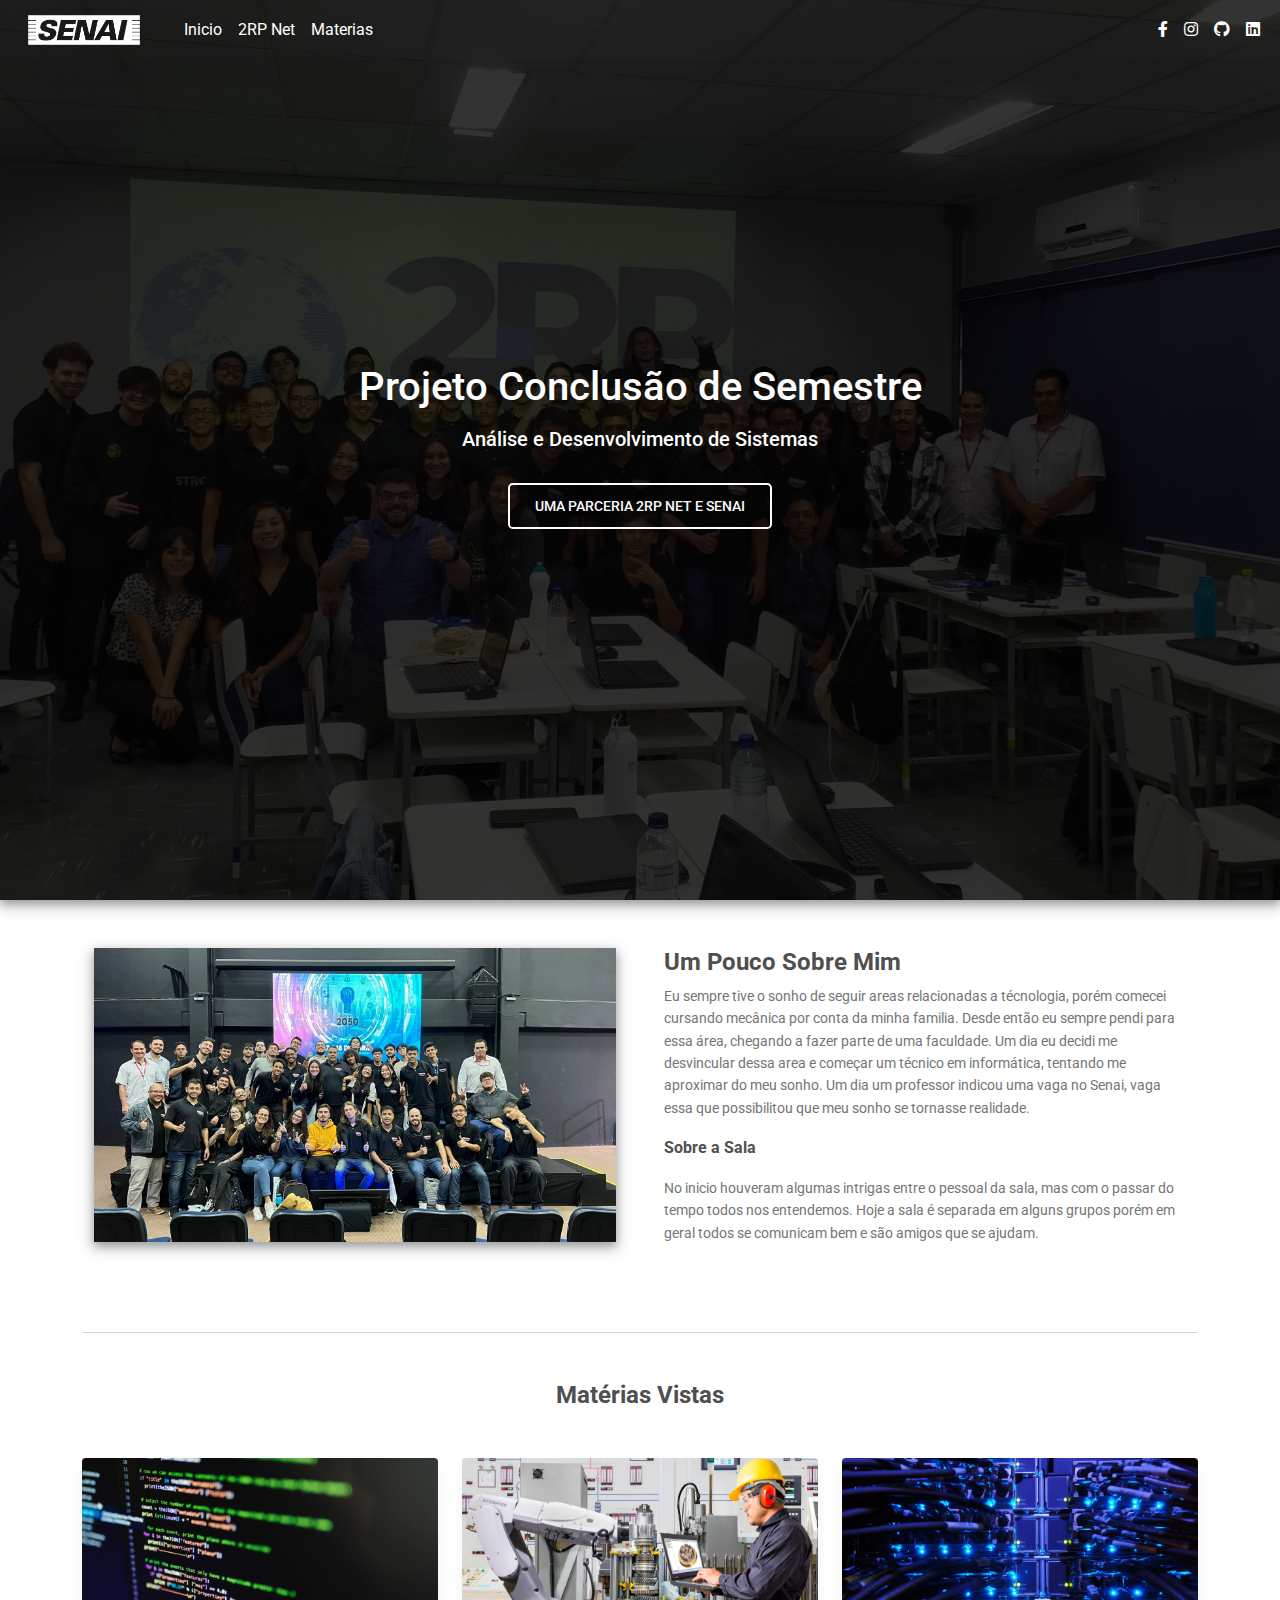
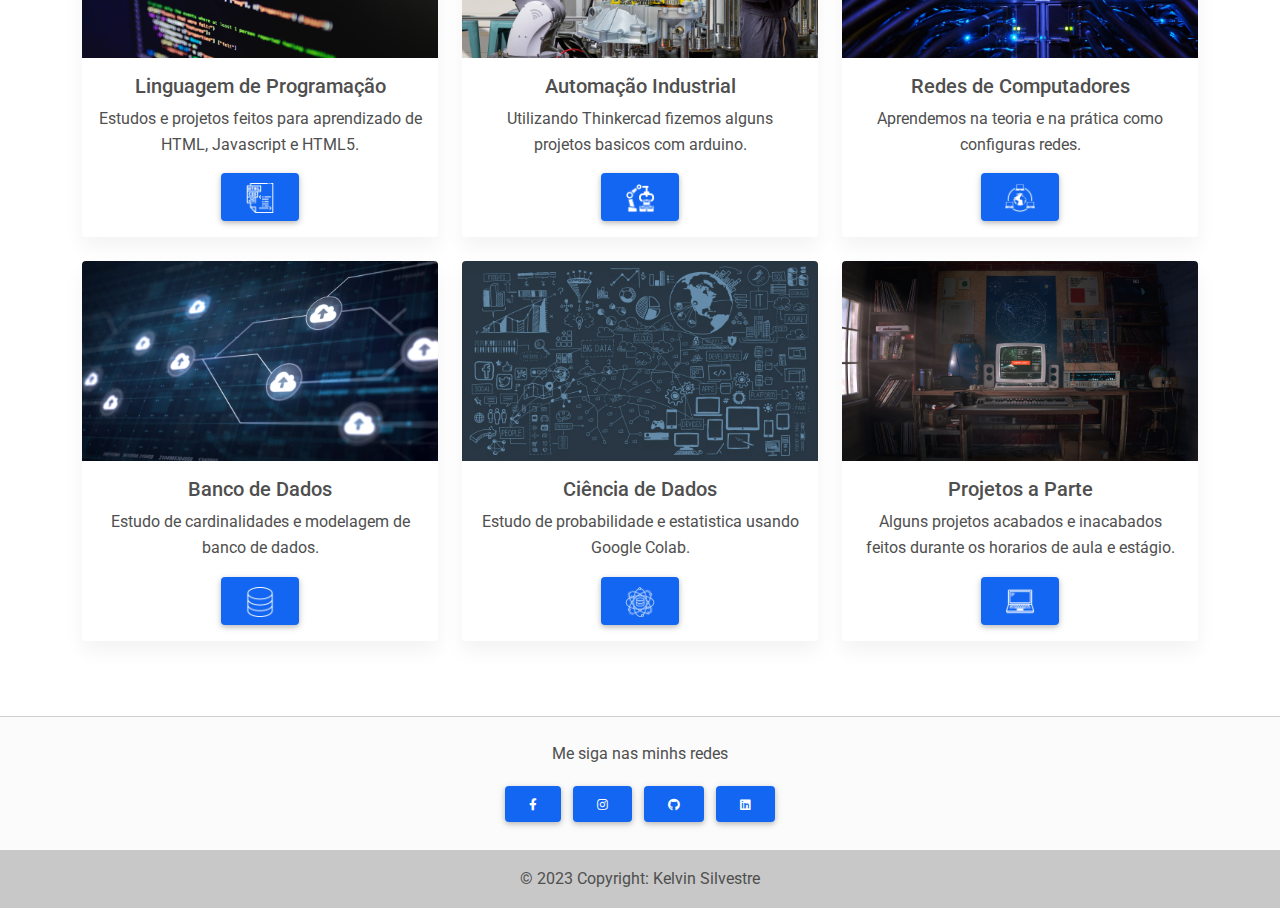
==== FirstSemester/index.html @ ae32cae2 "Beta" ====
<!DOCTYPE html>
<html lang="en">
<head>
    <meta charset="UTF-8" />
    <meta name="viewport" content="width=device-width, initial-scale=1, shrink-to-fit=no" />
    <meta http-equiv="x-ua-compatible" content="ie=edge" />
    <title>Potifolio Primeiro Semestre</title>
    <!-- Font Awesome -->
    <link rel="stylesheet" href="https://use.fontawesome.com/releases/v5.11.2/css/all.css" />
    <!-- Google Fonts Roboto -->
    <link rel="stylesheet" href="https://fonts.googleapis.com/css2?family=Roboto:wght@300;400;500;700&display=swap" />
    <!-- MDB -->
    <link rel="stylesheet" href="css/mdb.min.css" />
    <!-- Custom styles -->
    <link rel="stylesheet" href="css/style.css" />
</head>
<body>
      <!--Main Navigation-->
  <header>
    <style>
      #intro {
        background-image: url("./img/senas2rp.jpeg");
        height: 100vh;
      }

      /* Height for devices larger than 576px */
      @media (min-width: 992px) {
        #intro {
          margin-top: -58.59px;
        }
      }

      .navbar .nav-link {
        color: #fff !important;
      }
    </style>

    <!-- Navbar -->
    <nav class="navbar navbar-expand-lg navbar-dark d-none d-lg-block" style="z-index: 2000;">
      <div class="container-fluid">
        <!-- Navbar brand -->
        <a class="navbar-brand nav-link" target="_blank" href="https://www.sp.senai.br">
          <img src="./img/senai-logo.png" alt="" height="30">
        </a>
        <button class="navbar-toggler" type="button" data-mdb-toggle="collapse" data-mdb-target="#navbarExample01"
          aria-controls="navbarExample01" aria-expanded="false" aria-label="Toggle navigation">
          <i class="fas fa-bars"></i>
        </button>
        <div class="collapse navbar-collapse" id="navbarExample01">
          <ul class="navbar-nav me-auto mb-2 mb-lg-0">
            <li class="nav-item active">
              <a class="nav-link" aria-current="page" href="#intro">Inicio</a>
            </li>
            <li class="nav-item">
              <a class="nav-link" href="https://www.2rpnet.com.br/pt" rel="nofollow"
                target="_blank">2RP Net</a>
            </li>
            <li class="nav-item">
              <a class="nav-link" href="#corte">Materias</a>
            </li>
          </ul>

          <ul class="navbar-nav d-flex flex-row">
            <!-- Icons -->
            <li class="nav-item me-3 me-lg-0">
             
            </li>
            <li class="nav-item me-3 me-lg-0">
              <a class="nav-link" href="https://www.facebook.com/kelvin.silvestre.5" rel="nofollow" target="_blank">
                <i class="fab fa-facebook-f"></i>
              </a>
            </li>
            <li class="nav-item me-3 me-lg-0">
              <a class="nav-link" href="https://www.instagram.com/eokelvio/" rel="nofollow" target="_blank">
                <i class="fab fa-instagram"></i>
              </a>
            </li>
            <li class="nav-item me-3 me-lg-0">
              <a class="nav-link" href="https://github.com/eoKelvio" rel="nofollow" target="_blank">
                <i class="fab fa-github"></i>
              </a>
            </li>
            <li class="nav-item me-3 me-lg-0">
              <a class="nav-link" href="https://www.linkedin.com/in/kelvin-silvestre-2694211ba/" rel="nofollow" target="_blank">
                <i class="fab fa-linkedin"></i>
              </a>
            </li>
          </ul>
        </div>
      </div>
    </nav>
    <!-- Navbar -->

    <!-- Background image -->
    <div id="intro" class="bg-image shadow-2-strong">
      <div class="mask" style="background-color: rgba(0, 0, 0, 0.8);">
        <div class="container d-flex align-items-center justify-content-center text-center h-100">
          <div class="text-white">
            <h1 class="mb-3">Projeto Conclusão de Semestre</h1>
            <h5 class="mb-4">Análise e Desenvolvimento de Sistemas</h5>
            <a class="btn btn-outline-light btn-lg m-2"
              rel="nofollow" target="_blank">Uma parceria 2RP Net e Senai</a>
          </div>
        </div>
      </div>
    </div>
    <!-- Background image -->
  </header>
  <!--Main Navigation-->

  <!--Main layout-->
  <main class="mt-5">
    <div class="container">
      <!--Section: Content-->
      <section>
        <div class="row">
          <div class="col-md-6 gx-5 mb-4">
            <div class="bg-image hover-overlay ripple shadow-2-strong" data-mdb-ripple-color="light">
              <img src="./img/Senas.jpeg" class="img-fluid" />
              <a href="#!">
                <div class="mask" style="background-color: rgba(251, 251, 251, 0.15);"></div>
              </a>
            </div>
          </div>

          <div class="col-md-6 gx-5 mb-4">
            <h4><strong>Um Pouco Sobre Mim</strong></h4>
            <p class="text-muted">
              Eu sempre tive o sonho de seguir areas relacionadas a técnologia, porém comecei cursando mecânica por 
              conta da minha familia. Desde então eu sempre pendi para essa área, chegando a fazer parte de uma faculdade.
              Um dia eu decidi me desvincular dessa area e começar um técnico em informática, tentando me aproximar
              do meu sonho. Um dia um professor indicou uma vaga no Senai, vaga essa que possibilitou que
              meu sonho se tornasse realidade.
            </p>
            <p><strong>Sobre a Sala</strong></p>
            <p class="text-muted">
              No inicio houveram algumas intrigas entre o pessoal da sala, mas com o passar do tempo todos nos
              entendemos. Hoje a sala é separada em alguns grupos porém em geral todos se comunicam
              bem e são amigos que se ajudam.
            </p>
          </div>
        </div>
      </section>
      <!--Section: Content-->

      <hr class="my-5" id="corte" />

      <!--Section: Content-->
      <section class="text-center">
        <h4 class="mb-5"><strong>Matérias Vistas</strong></h4>

        <div class="row">
          <div class="col-lg-4 col-md-12 mb-4">
            <div class="card">
              <div class="bg-image hover-overlay ripple" data-mdb-ripple-color="light">
                <img src="./img/linguagemprogramacao.png" class="img-fluid" />
                <a href="./LP/pagina-linguagem.html">
                  <div class="mask" style="background-color: rgba(251, 251, 251, 0.15);"></div>
                </a>
              </div>
              <div class="card-body">
                <h5 class="card-title">Linguagem de Programação</h5>
                <p class="card-text">
                 Estudos e projetos feitos para aprendizado de HTML, Javascript e HTML5. 
                </p>
                <a href="./LP/pagina-linguagem.html" class="btn btn-primary"><img src="./img/linguagem-icon.png" alt="" height="30vh"></a>
              </div>
            </div>
          </div>

          <div class="col-lg-4 col-md-6 mb-4">
            <div class="card">
              <div class="bg-image hover-overlay ripple" data-mdb-ripple-color="light">
                <img src="./img/automacaoindustrial.jpg" class="img-fluid" />
                <a href="./AI/pagina-automacao.html">
                  <div class="mask" style="background-color: rgba(251, 251, 251, 0.15);"></div>
                </a>
              </div>
              <div class="card-body">
                <h5 class="card-title">Automação Industrial</h5>
                <p class="card-text">
                  Utilizando Thinkercad fizemos alguns projetos basicos com arduino.
                </p>
                <a href="./AI/pagina-automacao.html" class="btn btn-primary"><img src="./img/automacao-icon.png" alt="" height="30vh" id="icon"></a>
              </div>
            </div>
          </div>

          <div class="col-lg-4 col-md-6 mb-4">
            <div class="card">
              <div class="bg-image hover-overlay ripple" data-mdb-ripple-color="light">
                <img src="./img/redescomputadores.jpg" class="img-fluid" />
                <a href="./RD/pagina-redes.htm">
                  <div class="mask" style="background-color: rgba(251, 251, 251, 0.15);"></div>
                </a>
              </div>
              <div class="card-body">
                <h5 class="card-title">Redes de Computadores</h5>
                <p class="card-text">
                  Aprendemos na teoria e na prática como configuras redes.
                </p>
                <a href="./RD/pagina-redes.html" class="btn btn-primary"><img src="./img/redes-icon.png" alt="" height="30vh" id="icon"></a>
              </div>
            </div>
          </div>
        </div>

        <div class="row">
          <div class="col-lg-4 col-md-12 mb-4">
            <div class="card">
              <div class="bg-image hover-overlay ripple" data-mdb-ripple-color="light">
                <img src="./img/bancodedados.jpg" class="img-fluid" />
                <a href="./BD/pagina-banco.html">
                  <div class="mask" style="background-color: rgba(251, 251, 251, 0.15);"></div>
                </a>
              </div>
              <div class="card-body">
                <h5 class="card-title">Banco de Dados</h5>
                <p class="card-text">
                  Estudo de cardinalidades e modelagem de banco de dados.
                </p>
                <a href="./BD/pagina-banco.html" class="btn btn-primary"><img src="./img/banco-icon.png" alt="" height="30vh" id="icon"></a>
              </div>
            </div>
          </div>

          <div class="col-lg-4 col-md-6 mb-4">
            <div class="card">
              <div class="bg-image hover-overlay ripple" data-mdb-ripple-color="light">
                <img src="./img/cienciadedados.jpg" class="img-fluid" />
                <a href="./CD/pagina-ciencia.html">
                  <div class="mask" style="background-color: rgba(251, 251, 251, 0.15);"></div>
                </a>
              </div>
              <div class="card-body">
                <h5 class="card-title">Ciência de Dados</h5>
                <p class="card-text">
                  Estudo de probabilidade e estatistica usando Google Colab.
                </p>
                <a href="./CD/pagina-ciencia.html" class="btn btn-primary"><img src="./img/ciencia-icon.png" alt="" height="30vh" id="icon"></a>
              </div>
            </div>
          </div>

          <div class="col-lg-4 col-md-6 mb-4">
            <div class="card">
              <div class="bg-image hover-overlay ripple" data-mdb-ripple-color="light">
                <img src="./img/projetosaparte.jpg" class="img-fluid" />
                <a href="./PJ/pagina-projetos.html">
                  <div class="mask" style="background-color: rgba(251, 251, 251, 0.15);"></div>
                </a>
              </div>
              <div class="card-body">
                <h5 class="card-title">Projetos a Parte</h5>
                <p class="card-text">
                  Alguns projetos acabados e inacabados feitos durante os horarios de aula e estágio.
                </p>
                <a href="./PJ/pagina-projetos.html" class="btn btn-primary"><img src="./img/notebook-icon.png" alt="" height="30vh" id="icon"></a>
              </div>
            </div>
          </div>
      </section>

      <br><br>
      <!--Section: Content-->


      <!--Section: Content-->
      
      <!--Section: Content-->
    </div>
  </main>
  <!--Main layout-->

  <!--Footer-->
  <footer class="bg-light text-lg-start">

    <hr class="m-0" />

    <div class="text-center py-4 align-items-center">
      <p>Me siga nas minhs redes</p>
      <a href="https://www.facebook.com/kelvin.silvestre.5" class="btn btn-primary m-1" role="button"
        rel="nofollow" target="_blank">
        <i class="fab fa-facebook-f"></i>
      </a>
      <a href="https://www.instagram.com/eokelvio/" class="btn btn-primary m-1" role="button" rel="nofollow"
        target="_blank">
        <i class="fab fa-instagram"></i>
      </a>
      <a href="https://github.com/eoKelvio" class="btn btn-primary m-1" role="button" rel="nofollow"
        target="_blank">
        <i class="fab fa-github"></i>
      </a>
      <a href="https://www.linkedin.com/in/kelvin-silvestre-2694211ba/" class="btn btn-primary m-1" role="button" rel="nofollow"
        target="_blank">
        <i class="fab fa-linkedin"></i>
      </a>
    </div>

    <!-- Copyright -->
    <div class="text-center p-3" style="background-color: rgba(0, 0, 0, 0.2);">
      © 2023 Copyright:
      <a>Kelvin Silvestre</a>
    </div>
    <!-- Copyright -->
  </footer>
  <!--Footer-->
    <!-- MDB -->
    <script type="text/javascript" src="js/mdb.min.js"></script>
    <!-- Custom scripts -->
    <script type="text/javascript" src="js/script.js"></script>
</body>
</html>
---- FirstSemester/css/style.css ----
.text-muted{
    font-size: 14px;
}

.row{

}

#icon{
    filter:invert(100);
}
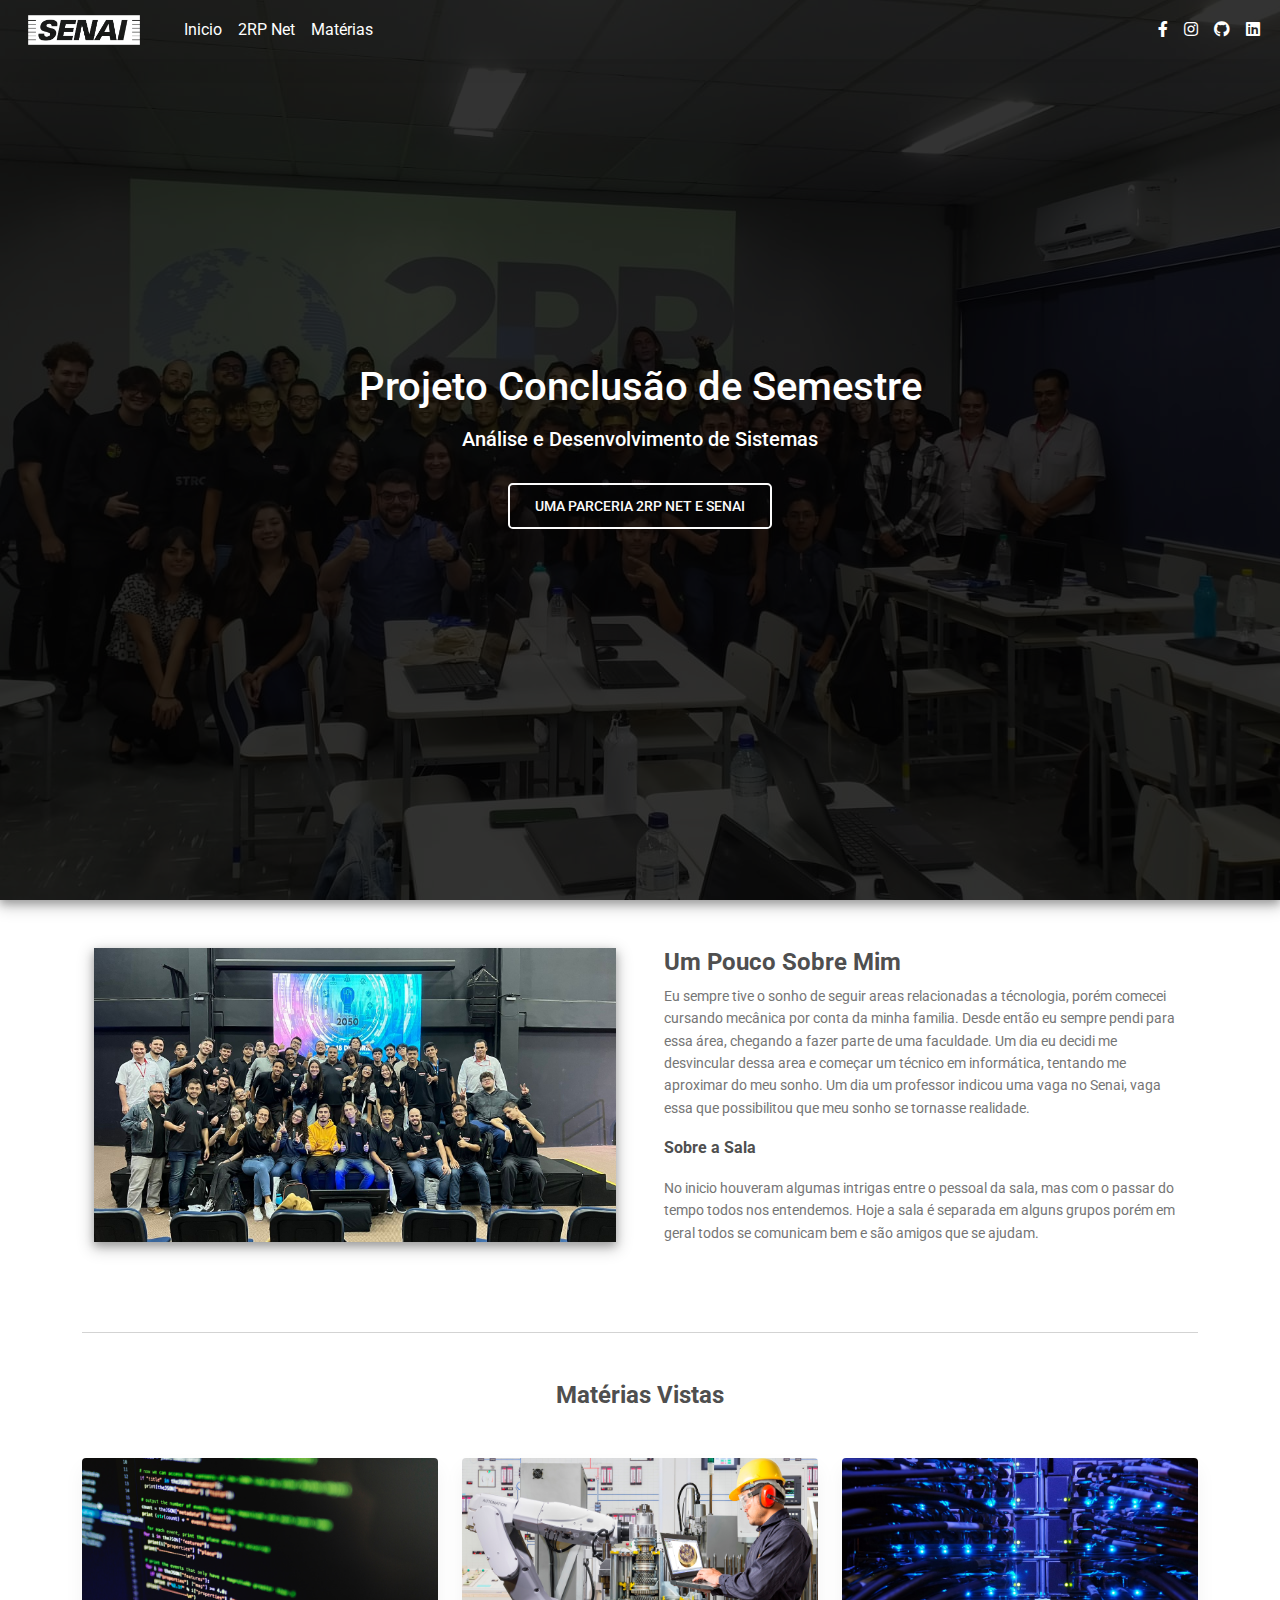
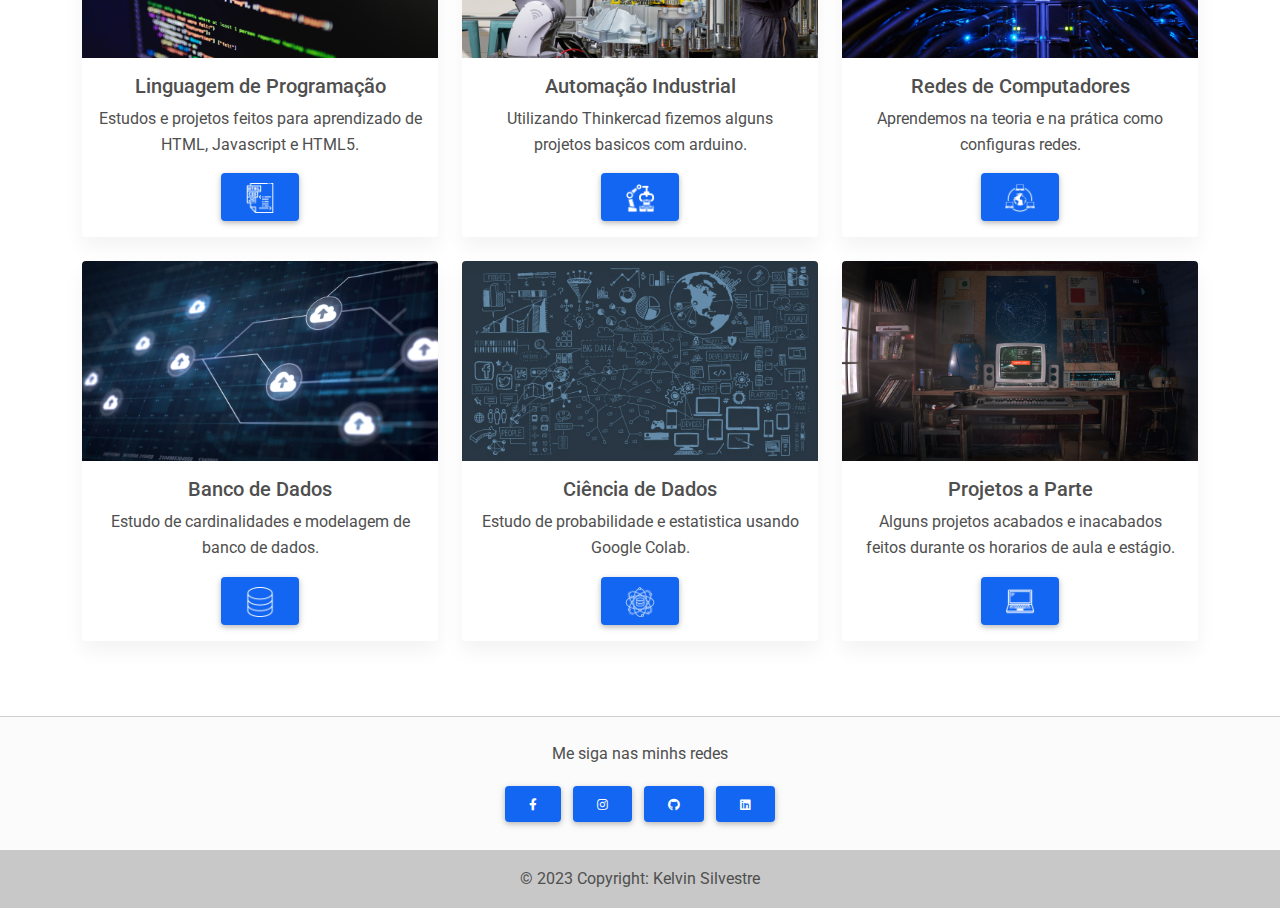
==== commit 002cf2c6: "Inicio da Pagina de AI" ====
--- a/FirstSemester/index.html
+++ b/FirstSemester/index.html
@@ -1,5 +1,5 @@
 <!DOCTYPE html>
-<html lang="en">
+<html lang="pt-BR">
 <head>
     <meta charset="UTF-8" />
     <meta name="viewport" content="width=device-width, initial-scale=1, shrink-to-fit=no" />
@@ -56,7 +56,7 @@
                 target="_blank">2RP Net</a>
             </li>
             <li class="nav-item">
-              <a class="nav-link" href="#corte">Materias</a>
+              <a class="nav-link" href="#corte">Matérias</a>
             </li>
           </ul>
 
@@ -190,7 +190,7 @@
             <div class="card">
               <div class="bg-image hover-overlay ripple" data-mdb-ripple-color="light">
                 <img src="./img/redescomputadores.jpg" class="img-fluid" />
-                <a href="./RD/pagina-redes.htm">
+                <a href="./RD/pagina-redes.html">
                   <div class="mask" style="background-color: rgba(251, 251, 251, 0.15);"></div>
                 </a>
               </div>
--- a/FirstSemester/css/style.css
+++ b/FirstSemester/css/style.css
@@ -1,11 +1,9 @@
 .text-muted{
     font-size: 14px;
-}
-
-.row{
-
 }
 
 #icon{
     filter:invert(100);
 }
+
+
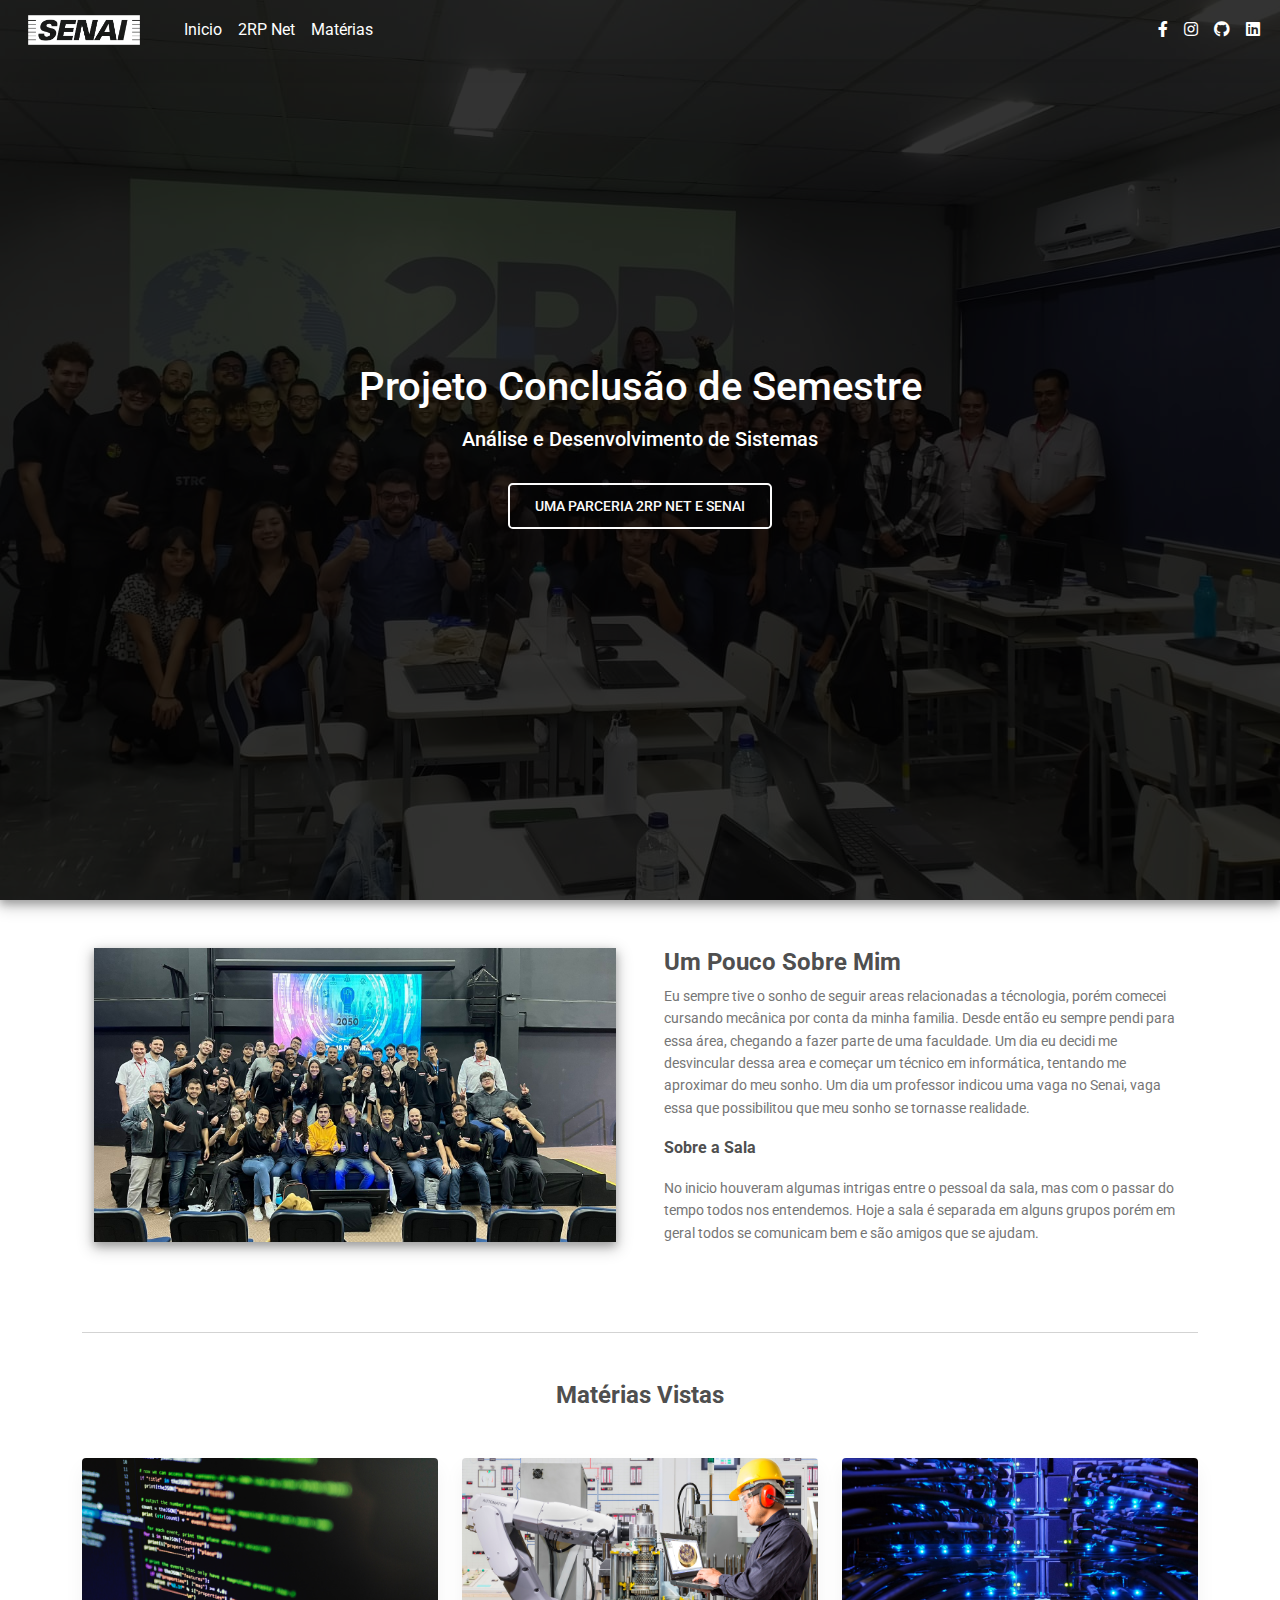
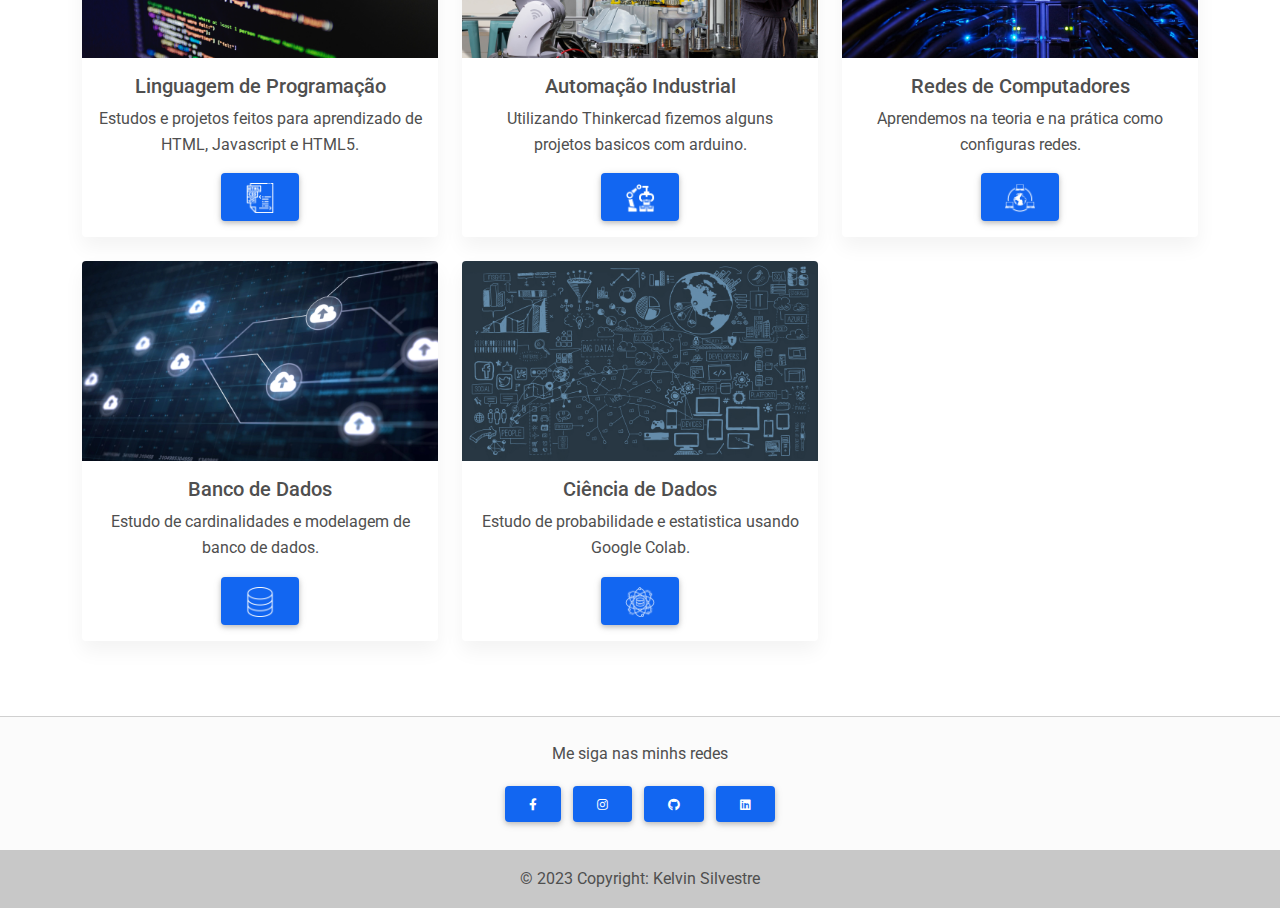
==== commit f54eaae9: "Remoção de Conteúdo (PJ e desnecessário)" ====
--- a/FirstSemester/index.html
+++ b/FirstSemester/index.html
@@ -242,23 +242,7 @@
             </div>
           </div>
 
-          <div class="col-lg-4 col-md-6 mb-4">
-            <div class="card">
-              <div class="bg-image hover-overlay ripple" data-mdb-ripple-color="light">
-                <img src="./img/projetosaparte.jpg" class="img-fluid" />
-                <a href="./PJ/pagina-projetos.html">
-                  <div class="mask" style="background-color: rgba(251, 251, 251, 0.15);"></div>
-                </a>
-              </div>
-              <div class="card-body">
-                <h5 class="card-title">Projetos a Parte</h5>
-                <p class="card-text">
-                  Alguns projetos acabados e inacabados feitos durante os horarios de aula e estágio.
-                </p>
-                <a href="./PJ/pagina-projetos.html" class="btn btn-primary"><img src="./img/notebook-icon.png" alt="" height="30vh" id="icon"></a>
-              </div>
-            </div>
-          </div>
+
       </section>
 
       <br><br>
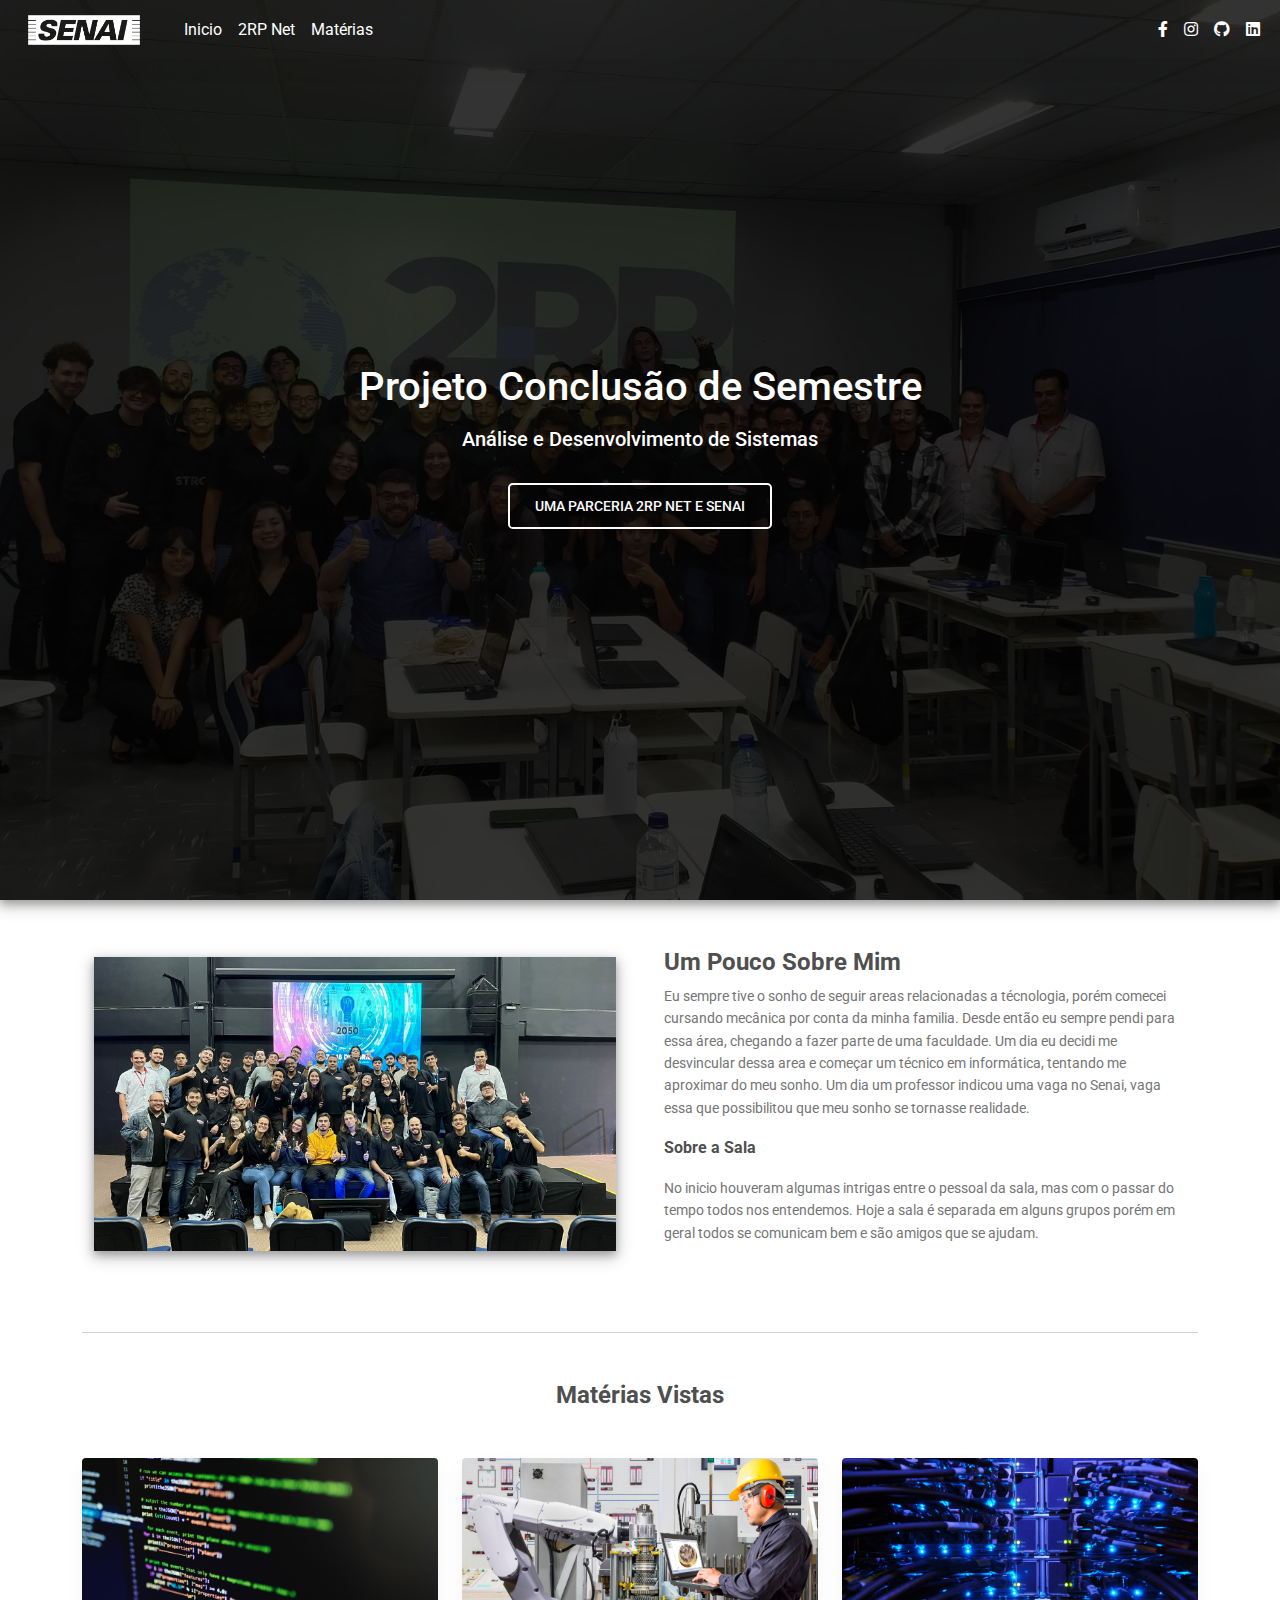
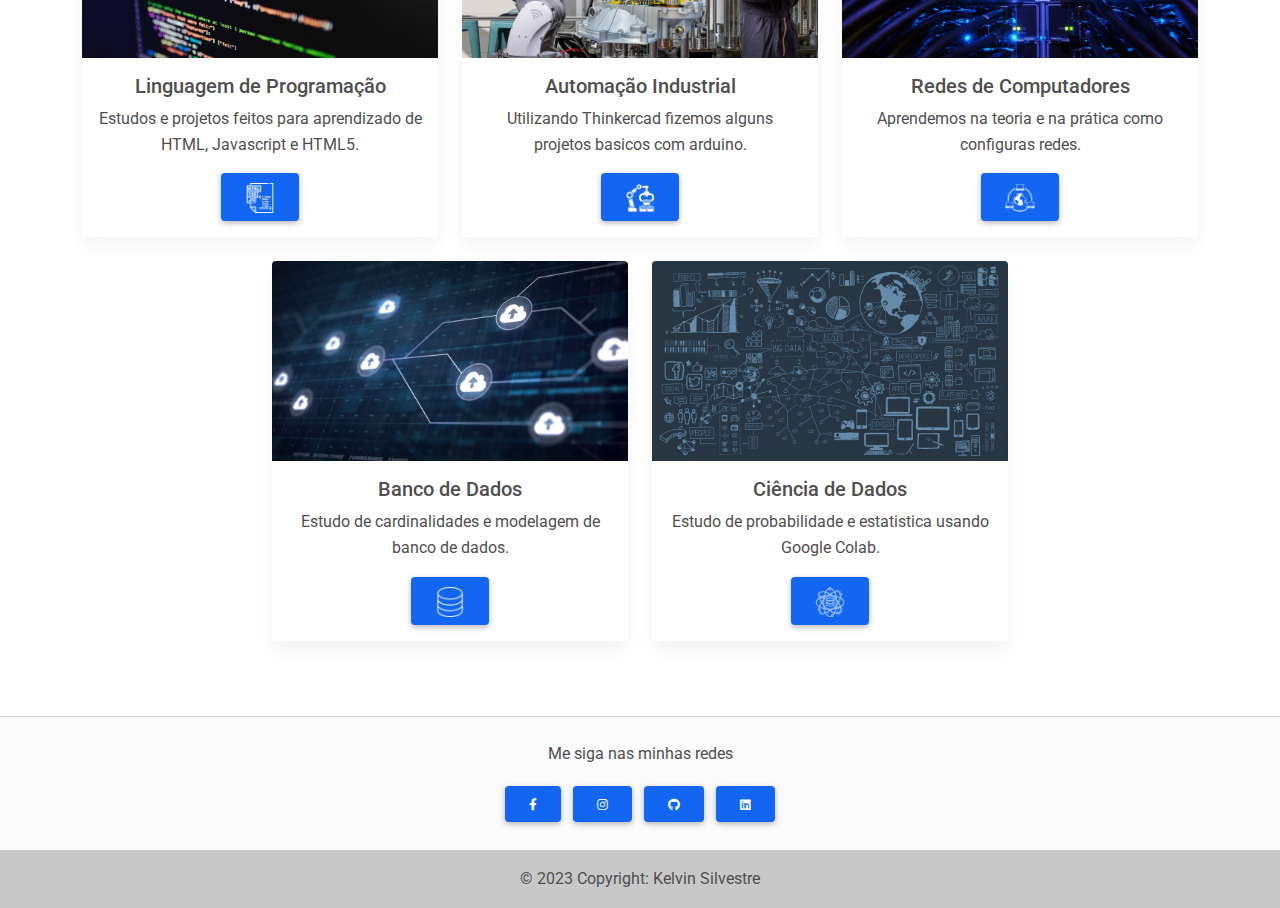
==== commit 925a9be1: "Projeto 101% Finalizado" ====
--- a/FirstSemester/index.html
+++ b/FirstSemester/index.html
@@ -262,7 +262,7 @@
     <hr class="m-0" />
 
     <div class="text-center py-4 align-items-center">
-      <p>Me siga nas minhs redes</p>
+      <p>Me siga nas minhas redes</p>
       <a href="https://www.facebook.com/kelvin.silvestre.5" class="btn btn-primary m-1" role="button"
         rel="nofollow" target="_blank">
         <i class="fab fa-facebook-f"></i>
--- a/FirstSemester/css/style.css
+++ b/FirstSemester/css/style.css
@@ -7,3 +7,7 @@
 }
 
 
+.row{
+    align-items: center;
+    justify-content: center;
+}